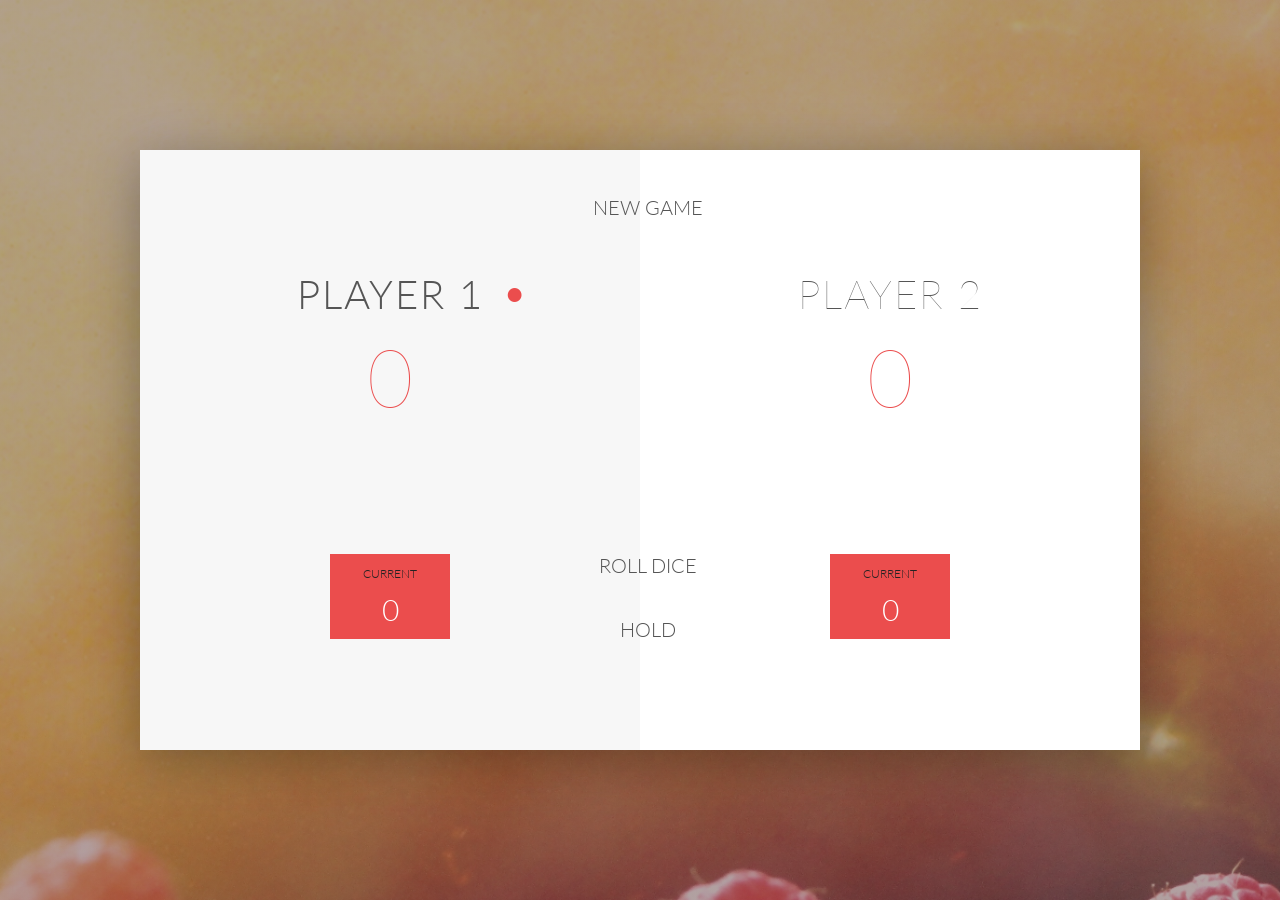
==== 4-DOM-Pig-Game/index.html @ 00c85b00 "04 - Dice game finished" ====
<!DOCTYPE html>
<html lang="en">
    <head>
        <meta charset="UTF-8">
        <link href="https://fonts.googleapis.com/css?family=Lato:100,300,600" rel="stylesheet" type="text/css">
        <link href="http://code.ionicframework.com/ionicons/2.0.1/css/ionicons.min.css" rel="stylesheet" type="text/css">
        <link type="text/css" rel="stylesheet" href="style.css">
        
        <title>Pig Game</title>
    </head>

    <body>
        <div class="wrapper clearfix">
            <div class="player-0-panel active">
                <div class="player-name" id="name-0">Player 1</div>
                <div class="player-score" id="score-0">43</div>
                <div class="player-current-box">
                    <div class="player-current-label">Current</div>
                    <div class="player-current-score" id="current-0">11</div>
                </div>
            </div>
            
            <div class="player-1-panel">
                <div class="player-name" id="name-1">Player 2</div>
                <div class="player-score" id="score-1">72</div>
                <div class="player-current-box">
                    <div class="player-current-label">Current</div>
                    <div class="player-current-score" id="current-1">0</div>
                </div>
            </div>
            
            <button class="btn-new"><i class="ion-ios-plus-outline"></i>New game</button>
            <button class="btn-roll"><i class="ion-ios-loop"></i>Roll dice</button>
            <button class="btn-hold"><i class="ion-ios-download-outline"></i>Hold</button>
            
            <img src="dice-5.png" alt="Dice" class="dice">
        </div>
        
        <script src="app.js"></script>
    </body>
</html>
---- 4-DOM-Pig-Game/style.css ----
/**********************************************
*** GENERAL
**********************************************/

* {
    margin: 0;
    padding: 0;
    box-sizing: border-box;
    
}

.clearfix::after {
    content: "";
    display: table;
    clear: both;
}

body {
    background-image: linear-gradient(rgba(62, 20, 20, 0.4), rgba(62, 20, 20, 0.4)), url(back.jpg);
    background-size: cover;
    background-position: center;
    font-family: Lato;
    font-weight: 300;
    position: relative;
    height: 100vh;
    color: #555;
}

.wrapper {
    width: 1000px;
    position: absolute;
    top: 50%;
    left: 50%;
    transform: translate(-50%, -50%);
    background-color: #fff;
    box-shadow: 0px 10px 50px rgba(0, 0, 0, 0.3);
    overflow: hidden;
}

.player-0-panel,
.player-1-panel {
    width: 50%;
    float: left;
    height: 600px;
    padding: 100px;
}



/**********************************************
*** PLAYERS
**********************************************/

.player-name {
    font-size: 40px;
    text-align: center;
    text-transform: uppercase;
    letter-spacing: 2px;
    font-weight: 100;
    margin-top: 20px;
    margin-bottom: 10px;
    position: relative;
}

.player-score {
    text-align: center;
    font-size: 80px;
    font-weight: 100;
    color: #EB4D4D;
    margin-bottom: 130px;
}

.active { background-color: #f7f7f7; }
.active .player-name { font-weight: 300; }

.active .player-name::after {
    content: "\2022";
    font-size: 47px;
    position: absolute;
    color: #EB4D4D;
    top: -7px;
    right: 10px;
    
}

.player-current-box {
    background-color: #EB4D4D;
    color: #fff;
    width: 40%;
    margin: 0 auto;
    padding: 12px;
    text-align: center;
}

.player-current-label {
    text-transform: uppercase;
    margin-bottom: 10px;
    font-size: 12px;
    color: #222;
}

.player-current-score {
    font-size: 30px;
}

button {
    position: absolute;
    width: 200px;
    left: 50%;
    transform: translateX(-50%);
    color: #555;
    background: none;
    border: none;
    font-family: Lato;
    font-size: 20px;
    text-transform: uppercase;
    cursor: pointer;
    font-weight: 300;
    transition: background-color 0.3s, color 0.3s;
}

button:hover { font-weight: 600; }
button:hover i { margin-right: 20px; }

button:focus {
    outline: none;
}

i {
    color: #EB4D4D;
    display: inline-block;
    margin-right: 15px;
    font-size: 32px;
    line-height: 1;
    vertical-align: text-top;
    margin-top: -4px;
    transition: margin 0.3s;
}

.btn-new { top: 45px;}
.btn-roll { top: 403px;}
.btn-hold { top: 467px;}

.dice {
    position: absolute;
    left: 50%;
    top: 178px;
    transform: translateX(-50%);
    height: 100px;
    box-shadow: 0px 10px 60px rgba(0, 0, 0, 0.10);
}

.winner { background-color: #f7f7f7; }
.winner .player-name { font-weight: 300; color: #EB4D4D; }
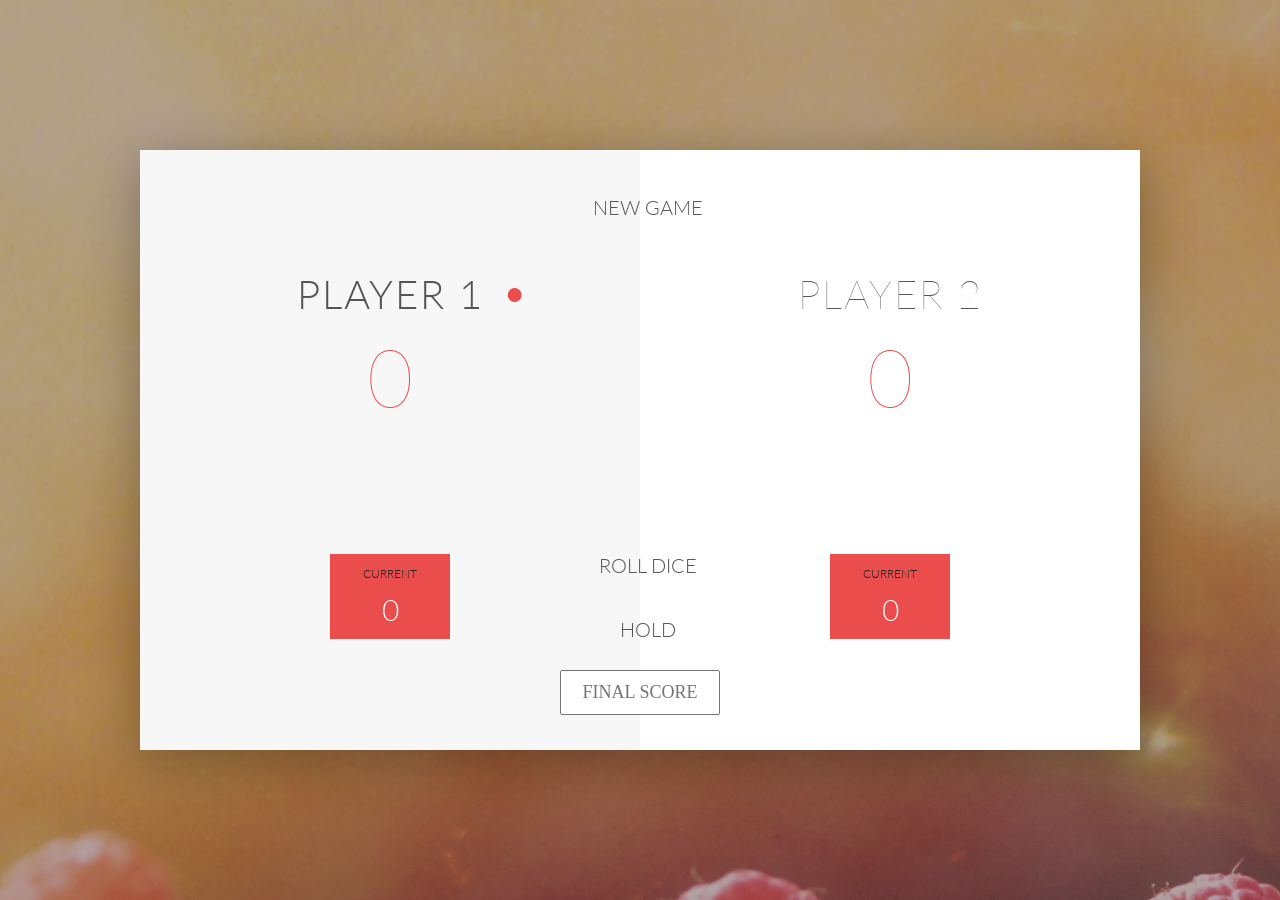
==== commit 531d9f9d: "04-DOM-Pig-Game challenges 1 and 2 completed" ====
--- a/4-DOM-Pig-Game/index.html
+++ b/4-DOM-Pig-Game/index.html
@@ -32,10 +32,10 @@
             <button class="btn-new"><i class="ion-ios-plus-outline"></i>New game</button>
             <button class="btn-roll"><i class="ion-ios-loop"></i>Roll dice</button>
             <button class="btn-hold"><i class="ion-ios-download-outline"></i>Hold</button>
-            
+            <input type="text" placeholder="Final score" class="final-score">
             <img src="dice-5.png" alt="Dice" class="dice">
         </div>
         
-        <script src="app.js"></script>
+        <script src="challenges.js"></script>
     </body>
 </html>
--- a/4-DOM-Pig-Game/style.css
+++ b/4-DOM-Pig-Game/style.css
@@ -1,6 +1,24 @@
 /**********************************************
 *** GENERAL
 **********************************************/
+
+.final-score {
+    position: absolute;
+    left: 50%;
+    transform: translateX(-50%);
+    top: 520px;
+    color: #555;
+    font-size: 18px;
+    font-family: 'Lato';
+    text-align: center;
+    padding: 10px;
+    width: 160px;
+    text-transform: uppercase;
+}
+
+.final-score::focus {
+    outline: none;
+}
 
 * {
     margin: 0;
